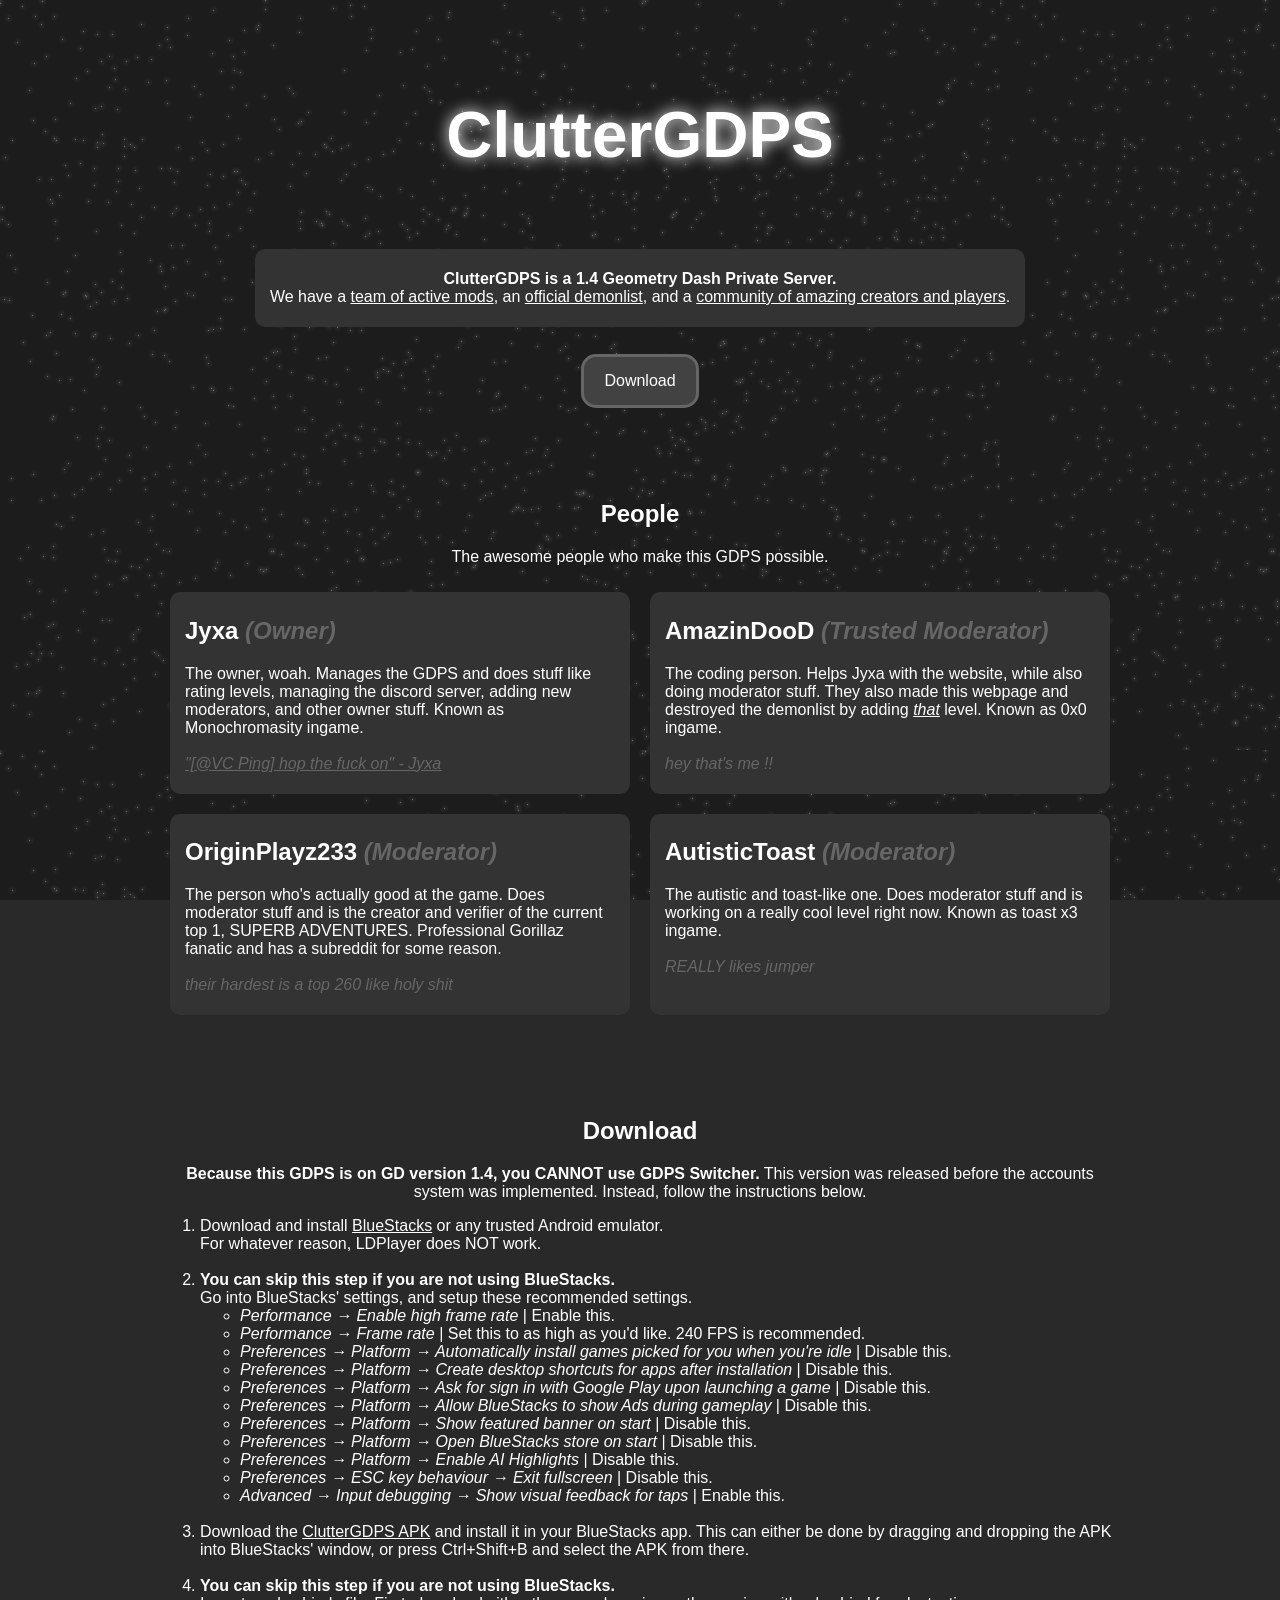
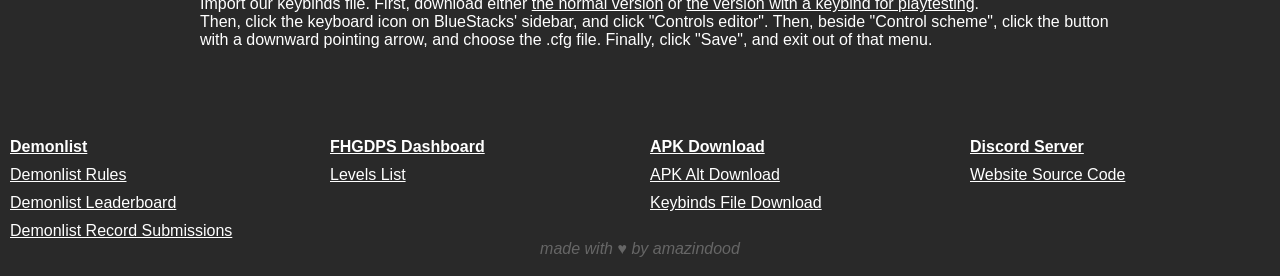
==== index.html @ 800ddb39 "homepage yay" ====
<html lang="en">
<head>
    <meta charset="UTF-8">
    <meta name="viewport" content="width=device-width, initial-scale=1.0">

    <meta property="og:title" content="ClutterGDPS">
    <meta property="og:type" content="website">
    <meta property="og:url" content="https://cluttergdps.vercel.app/">
    <meta property="og:description" content="The official website for ClutterGDPS.">
    <meta property="og:determiner" content="the">
    <meta property="og:locale" content="en_GB">
    <meta property="og:site_name" content="ClutterGDPS">

    <title>ClutterGDPS</title>

    <link rel="stylesheet" href="/style.css" type="text/css">
    <link rel="icon" href="/favicon.png" type="image/png">
    <script defer src="/homepage.js"></script>
</head>
<body>
    <div id="background"></div>
    <div class="centred">
        <h1 id="title">ClutterGDPS</h1>
        <div class="container max-75">
            <p>
                <b>ClutterGDPS is a 1.4 Geometry Dash Private Server.</b><br>
                We have a <a href="#people">team of active mods</a>,
                an <a href="/list">official demonlist</a>,
                and a <a href="/discord">community of amazing creators and players</a>.
            </p>
        </div>
    
        <a href="#download" style="margin-top: 3vh">
            <button>Download</button>
        </a>

        <section id="people">
            <h2>People</h2>
            <p>The awesome people who make this GDPS possible.</p>

            <div class="flex col max-75">
                <div class="flex row grow-contents left-align">
                    <div class="container">
                        <h2>Jyxa <i class="sad">(Owner)</i></h2>
                        <p>
                            The owner, woah. Manages the GDPS and does stuff like rating levels, managing the discord server,
                            adding new moderators, and other owner stuff. Known as Monochromasity ingame.<br><br>
                            <a href="https://discord.com/channels/1560697072888324167/1560697302233129070/1563939340529172523">
                                <i class="sad" style="text-decoration: underline;">"[@VC Ping] hop the fuck on" - Jyxa</i>
                            </a>
                        </p>
                    </div>
                    <div class="container">
                        <h2>AmazinDooD <i class="sad">(Trusted Moderator)</i></h2>
                        <p>
                            The coding person. Helps Jyxa with the website, while also doing moderator stuff. They also made this
                            webpage and destroyed the demonlist by adding <i><a href="/list/?121">that</a></i> level. Known as 0x0 ingame.<br><br>
                            <i class="sad">hey that's me !!</i>
                        </p>
                    </div>
                </div>
                <div class="flex row grow-contents left-align">
                    <div class="container">
                        <h2>OriginPlayz233 <i class="sad">(Moderator)</i></h2>
                        <p>
                            The person who's actually good at the game. Does moderator stuff and is the creator and verifier of the
                            current top 1, SUPERB ADVENTURES. Professional Gorillaz fanatic and has a subreddit for some reason.<br><br>
                            <i class="sad">their hardest is a top 260 like holy shit</i>
                        </p>
                    </div>
                    <div class="container">
                        <h2>AutisticToast <i class="sad">(Moderator)</i></h2>
                        <p>
                            The autistic and toast-like one. Does moderator stuff and is working on a really cool level right now.
                            Known as toast x3 ingame.<br><br>
                            <i class="sad">REALLY likes jumper</i>
                        </p>
                    </div>
                </div>
            </div>
        </section>

        <section id="download" class="max-75">
            <h2>Download</h2>
            <p>
                <b>Because this GDPS is on GD version 1.4, you CANNOT use GDPS Switcher.</b>
                This version was released before the accounts system was implemented.
                Instead, follow the instructions below.<br>
            </p>
            <ol class="left-align">
                <li>
                    Download and install <a href="https://bluestacks.com">BlueStacks</a> or any trusted Android emulator.<br>
                    For whatever reason, LDPlayer does NOT work.
                </li>
                <br>

                <li>
                    <b>You can skip this step if you are not using BlueStacks.</b><br>
                    Go into BlueStacks' settings, and setup these recommended settings.
                    <ul>
                        <li><i>Performance &rarr; Enable high frame rate</i> | Enable this.</li>
                        <li><i>Performance &rarr; Frame rate</i> | Set this to as high as you'd like. 240 FPS is recommended.</li>
                        <li><i>Preferences &rarr; Platform &rarr; Automatically install games picked for you when you're idle</i> | Disable this.</li>
                        <li><i>Preferences &rarr; Platform &rarr; Create desktop shortcuts for apps after installation</i> | Disable this.</li>
                        <li><i>Preferences &rarr; Platform &rarr; Ask for sign in with Google Play upon launching a game</i> | Disable this.</li>
                        <li><i>Preferences &rarr; Platform &rarr; Allow BlueStacks to show Ads during gameplay</i> | Disable this.</li>
                        <li><i>Preferences &rarr; Platform &rarr; Show featured banner on start</i> | Disable this.</li>
                        <li><i>Preferences &rarr; Platform &rarr; Open BlueStacks store on start</i> | Disable this.</li>
                        <li><i>Preferences &rarr; Platform &rarr; Enable AI Highlights</i> | Disable this.</li>
                        <li><i>Preferences &rarr; ESC key behaviour &rarr; Exit fullscreen</i> | Disable this.</li>
                        <li><i>Advanced &rarr; Input debugging &rarr; Show visual feedback for taps</i> | Enable this.</li>
                    </ul>
                </li>
                <br>

                <li>
                    Download the <a href="/ClutterGDPS.apk" download>ClutterGDPS APK</a> and install it in your BlueStacks
                    app. This can either be done by dragging and dropping the APK into BlueStacks' window, or press
                    Ctrl+Shift+B and select the APK from there.
                </li>
                <br>

                <li>
                    <b>You can skip this step if you are not using BlueStacks.</b><br>
                    Import our keybinds file. First, download either <a href="/com.mathieu.cluttergdps0.cfg" download>the normal version</a>
                    or <a href="https://2share.su/B89A3/">the version with a keybind for playtesting</a>.<br>
                    Then, click the keyboard icon on BlueStacks' sidebar, and click "Controls editor".
                    Then, beside "Control scheme", click the button with a downward pointing arrow, and choose the .cfg file.
                    Finally, click "Save", and exit out of that menu.
                </li>
            </ol>
        </section>

        <footer style="background-color: var(--grey-med-dark); width: 100vw; margin-top: 5vh; padding: 2vh 0">
            <div class="flex row grow-contents">
                <div class="left-align flex col">
                    <a href="/list"><b>Demonlist</b></a>
                    <a href="/list/rules">Demonlist Rules</a>
                    <a href="/list/leaderboard">Demonlist Leaderboard</a>
                    <a href="https://forms.gle/d67MCruia6U6k41MA">Demonlist Record Submissions</a>
                </div>
                <div class="left-align flex col">
                    <a href="https://cluttergdps.ps.fhgdps.com/dashboard"><b>FHGDPS Dashboard</b></a>
                    <a href="https://cluttergdps.ps.fhgdps.com/dashboard/stats/levelsList.php">Levels List</a>
                </div>
                <div class="left-align flex col">
                    <a href="/ClutterGDPS.apk" download><b>APK Download</b></a>
                    <a href="https://drive.google.com/uc?export=download&id=1xa6jM6PYxi7sg9_VEIe8YPS39LWRCJLE">APK Alt Download</a>
                    <a href="/com.mathieu.cluttergdps0.cfg" download>Keybinds File Download</a>
                </div>
                <div class="left-align flex col">
                    <a href="/discord"><b>Discord Server</b></a>
                    <a href="https://github.com/Monochromasity/ClutterGDPS">Website Source Code</a>
                </div>
            </div>
            <i class="sad">made with ♥ by amazindood</i>
        </footer>
    </div>
</body>
</html>
---- style.css ----
/* Homepage Styles :P */
@import url("https://api.fonts.coollabs.io/css2?family=Kaushan+Script&display=swap");

:root {
    /* Variables yay */
    --grey-darkest:     #1a1a1a;
    --grey-dark:        #222;
    --grey-med-dark:    #292929;
    --grey-med-light:   #333;
    --grey-light:       #424242;
    --grey-lightest:    #666;
}

body {
    background-color: var(--grey-med-dark);
    margin-bottom: 0
}
#background {
    position: fixed;
    top: 0;
    left: 0;
    width: 100vw;
    height: 100vh;
    background-image: url("/space.png");
    opacity: 0.3;
    z-index: -1;
}
body, button, select, a {
    color: white;
    font-family: "Raleway", sans-serif;
}
a:hover:not(:has(button)) {
    filter: brightness(0.7);
}
button {
    background-color: var(--grey-light);
    border: 3px solid var(--grey-lightest);
    border-radius: 15px;
    padding: 15px 20px;
    cursor: pointer;
    font-size: 1rem;

    &:hover {
        background-color: var(--grey-lightest);
        filter: brightness(1.2)
    }
}

.centred {
    display: flex;
    justify-content: center;
    align-items: center;
    text-align: center;
    flex-direction: column;
}

/* ive just reinvented tailwind havent i */
.flex {
    display: flex;

    &.col {flex-direction: column;}
    &.row {flex-direction: row;}

    & > *:not(.flex) {margin: 10px}
    &.grow-contents > * {flex: 1}
}

.max-75 {max-width: 75vw;}
.min-75 {min-width: 75vw;}

.left-align {text-align: left;}
.centre-align {text-align: center;}
.right-align {text-align: right;}

i.sad {color: var(--grey-lightest)}

footer a {
    margin-bottom: 0 !important;
}

section {margin-top: 8vh}

.container {
    background-color: var(--grey-med-light);
    border-radius: 10px;
    padding: 5px 15px;
}

#title {
    margin-top: 10vh;
    min-height: 12vh;
    font-size: 4rem;
    text-shadow: white 0 0 15px;
}
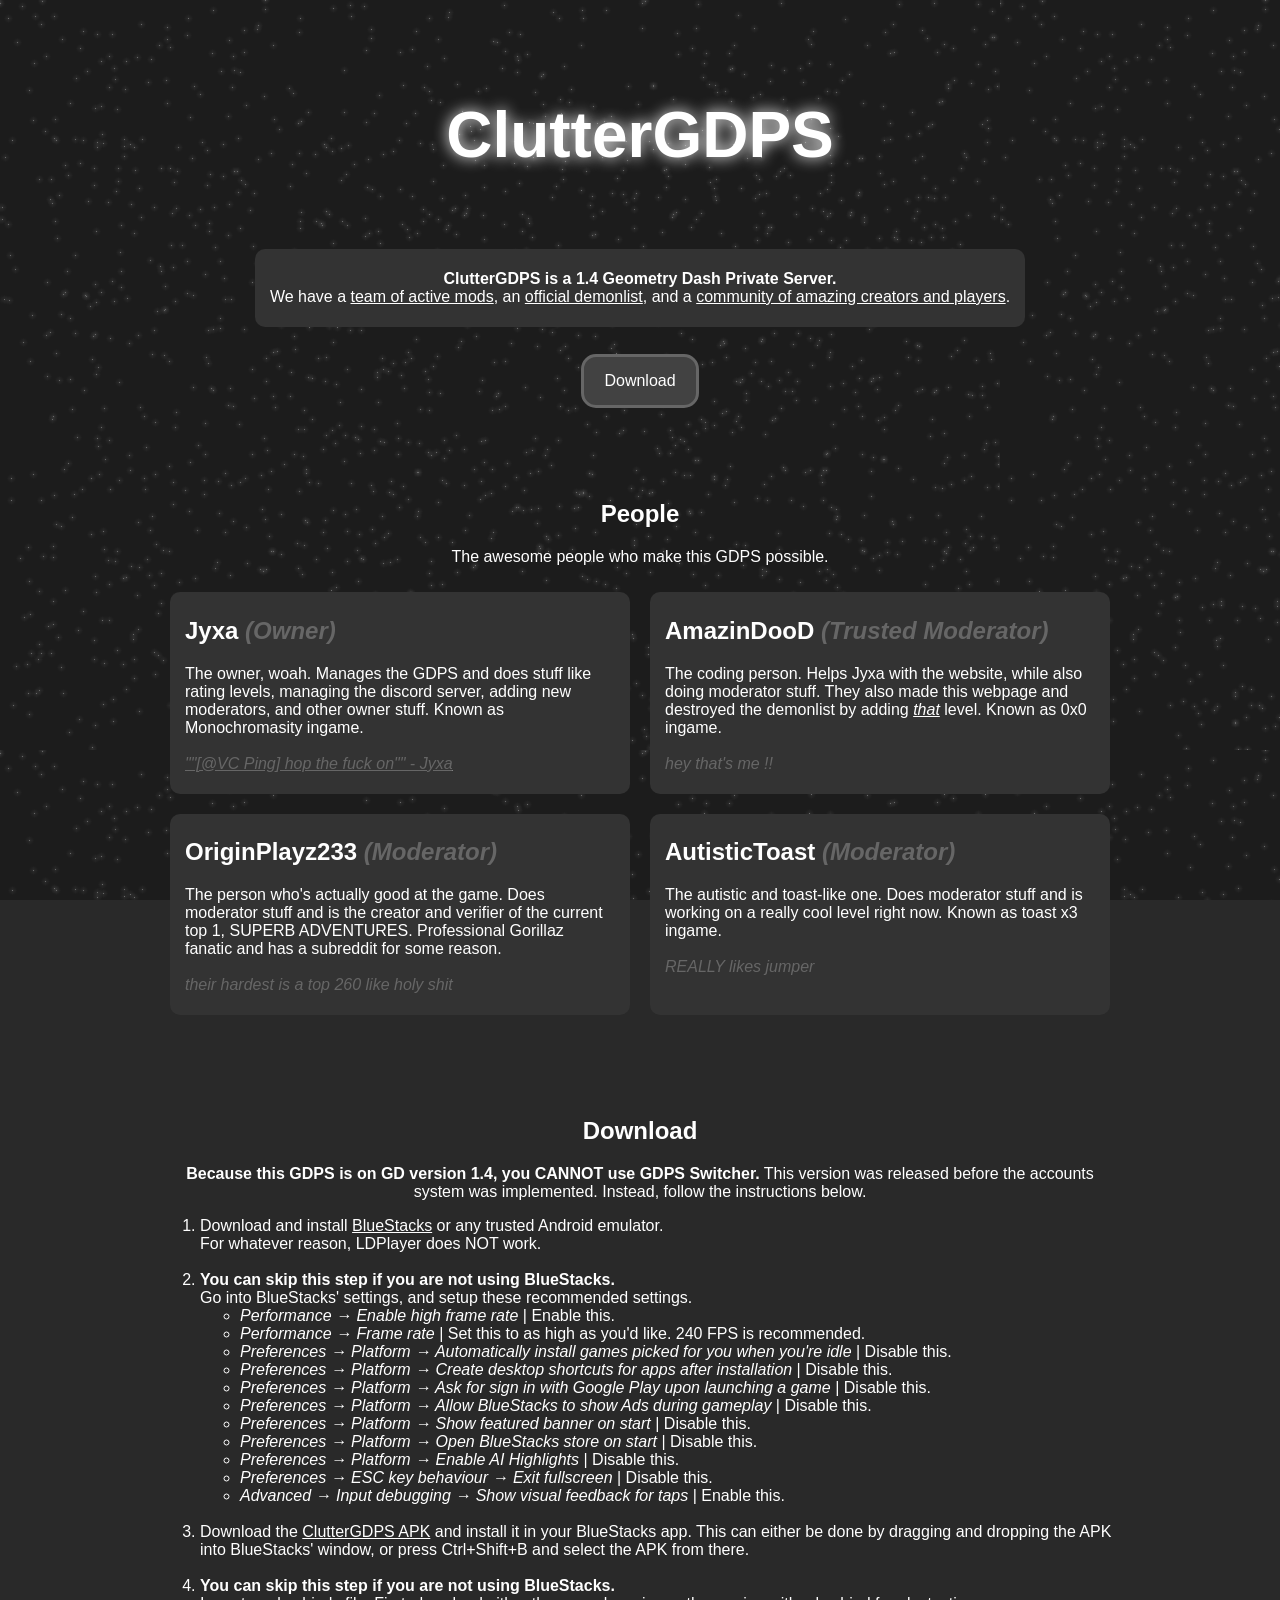
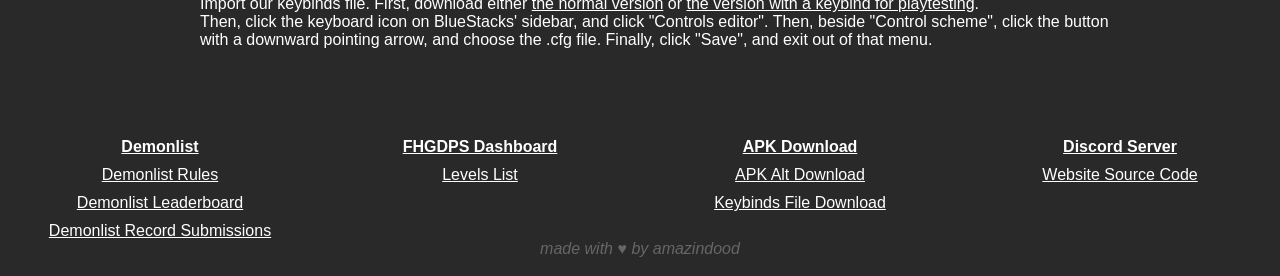
==== commit 465a02ea: "remove left align from the footer links" ====
--- a/index.html
+++ b/index.html
@@ -46,7 +46,7 @@
                             The owner, woah. Manages the GDPS and does stuff like rating levels, managing the discord server,
                             adding new moderators, and other owner stuff. Known as Monochromasity ingame.<br><br>
                             <a href="https://discord.com/channels/1560697072888324167/1560697302233129070/1563939340529172523">
-                                <i class="sad" style="text-decoration: underline;">"[@VC Ping] hop the fuck on" - Jyxa</i>
+                                <i class="sad" style="text-decoration: underline;">""[@VC Ping] hop the fuck on"" - Jyxa</i>
                             </a>
                         </p>
                     </div>
@@ -133,22 +133,22 @@
 
         <footer style="background-color: var(--grey-med-dark); width: 100vw; margin-top: 5vh; padding: 2vh 0">
             <div class="flex row grow-contents">
-                <div class="left-align flex col">
+                <div class="flex col">
                     <a href="/list"><b>Demonlist</b></a>
                     <a href="/list/rules">Demonlist Rules</a>
                     <a href="/list/leaderboard">Demonlist Leaderboard</a>
                     <a href="https://forms.gle/d67MCruia6U6k41MA">Demonlist Record Submissions</a>
                 </div>
-                <div class="left-align flex col">
+                <div class="flex col">
                     <a href="https://cluttergdps.ps.fhgdps.com/dashboard"><b>FHGDPS Dashboard</b></a>
                     <a href="https://cluttergdps.ps.fhgdps.com/dashboard/stats/levelsList.php">Levels List</a>
                 </div>
-                <div class="left-align flex col">
+                <div class="flex col">
                     <a href="/ClutterGDPS.apk" download><b>APK Download</b></a>
                     <a href="https://drive.google.com/uc?export=download&id=1xa6jM6PYxi7sg9_VEIe8YPS39LWRCJLE">APK Alt Download</a>
                     <a href="/com.mathieu.cluttergdps0.cfg" download>Keybinds File Download</a>
                 </div>
-                <div class="left-align flex col">
+                <div class="flex col">
                     <a href="/discord"><b>Discord Server</b></a>
                     <a href="https://github.com/Monochromasity/ClutterGDPS">Website Source Code</a>
                 </div>
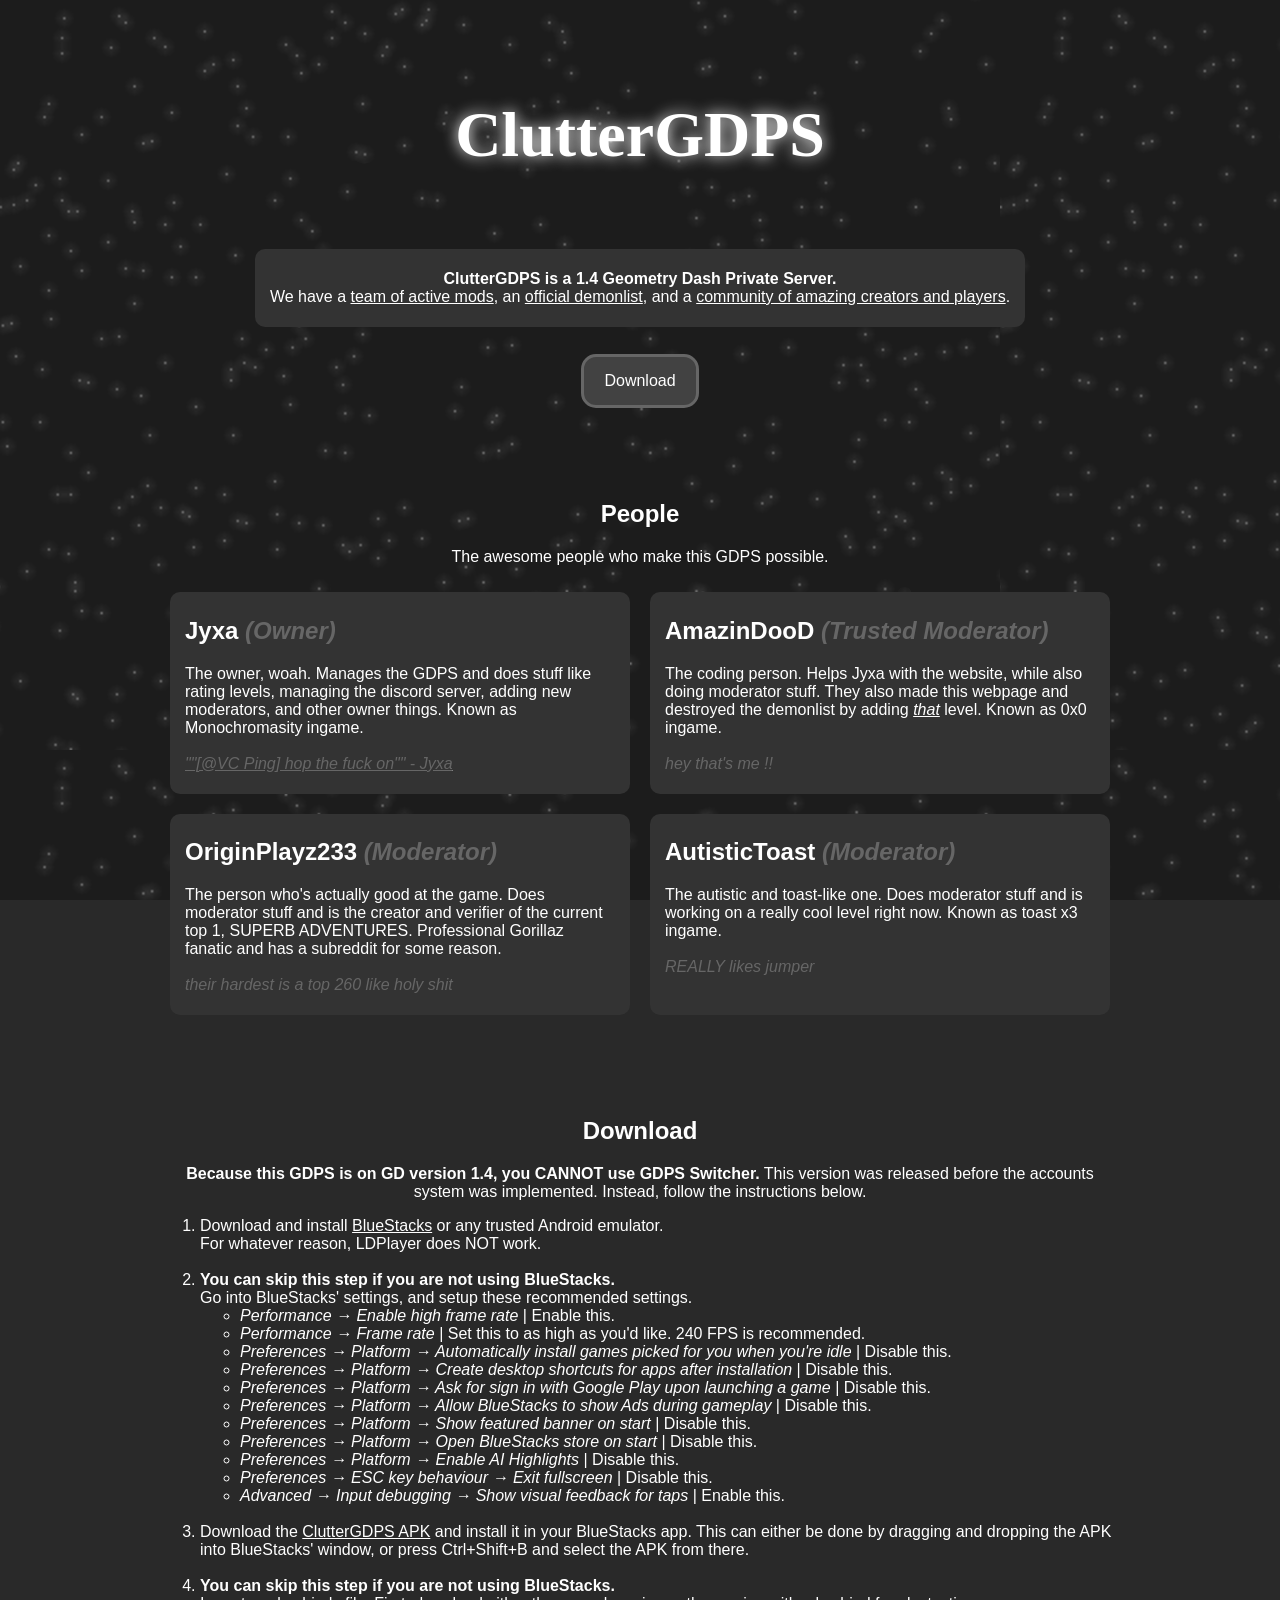
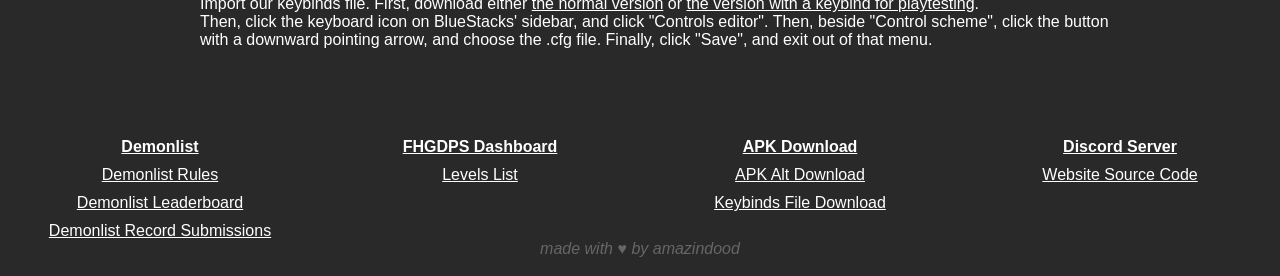
==== commit 29535c3b: "cleanup + random stuff" ====
--- a/index.html
+++ b/index.html
@@ -44,7 +44,7 @@
                         <h2>Jyxa <i class="sad">(Owner)</i></h2>
                         <p>
                             The owner, woah. Manages the GDPS and does stuff like rating levels, managing the discord server,
-                            adding new moderators, and other owner stuff. Known as Monochromasity ingame.<br><br>
+                            adding new moderators, and other owner things. Known as Monochromasity ingame.<br><br>
                             <a href="https://discord.com/channels/1560697072888324167/1560697302233129070/1563939340529172523">
                                 <i class="sad" style="text-decoration: underline;">""[@VC Ping] hop the fuck on"" - Jyxa</i>
                             </a>
--- a/style.css
+++ b/style.css
@@ -1,5 +1,6 @@
 /* Homepage Styles :P */
 @import url("https://api.fonts.coollabs.io/css2?family=Kaushan+Script&display=swap");
+@import url('https://api.fonts.coollabs.io/css2?family=Raleway:ital,wght@0,100..900;1,100..900&display=swap');
 
 :root {
     /* Variables yay */
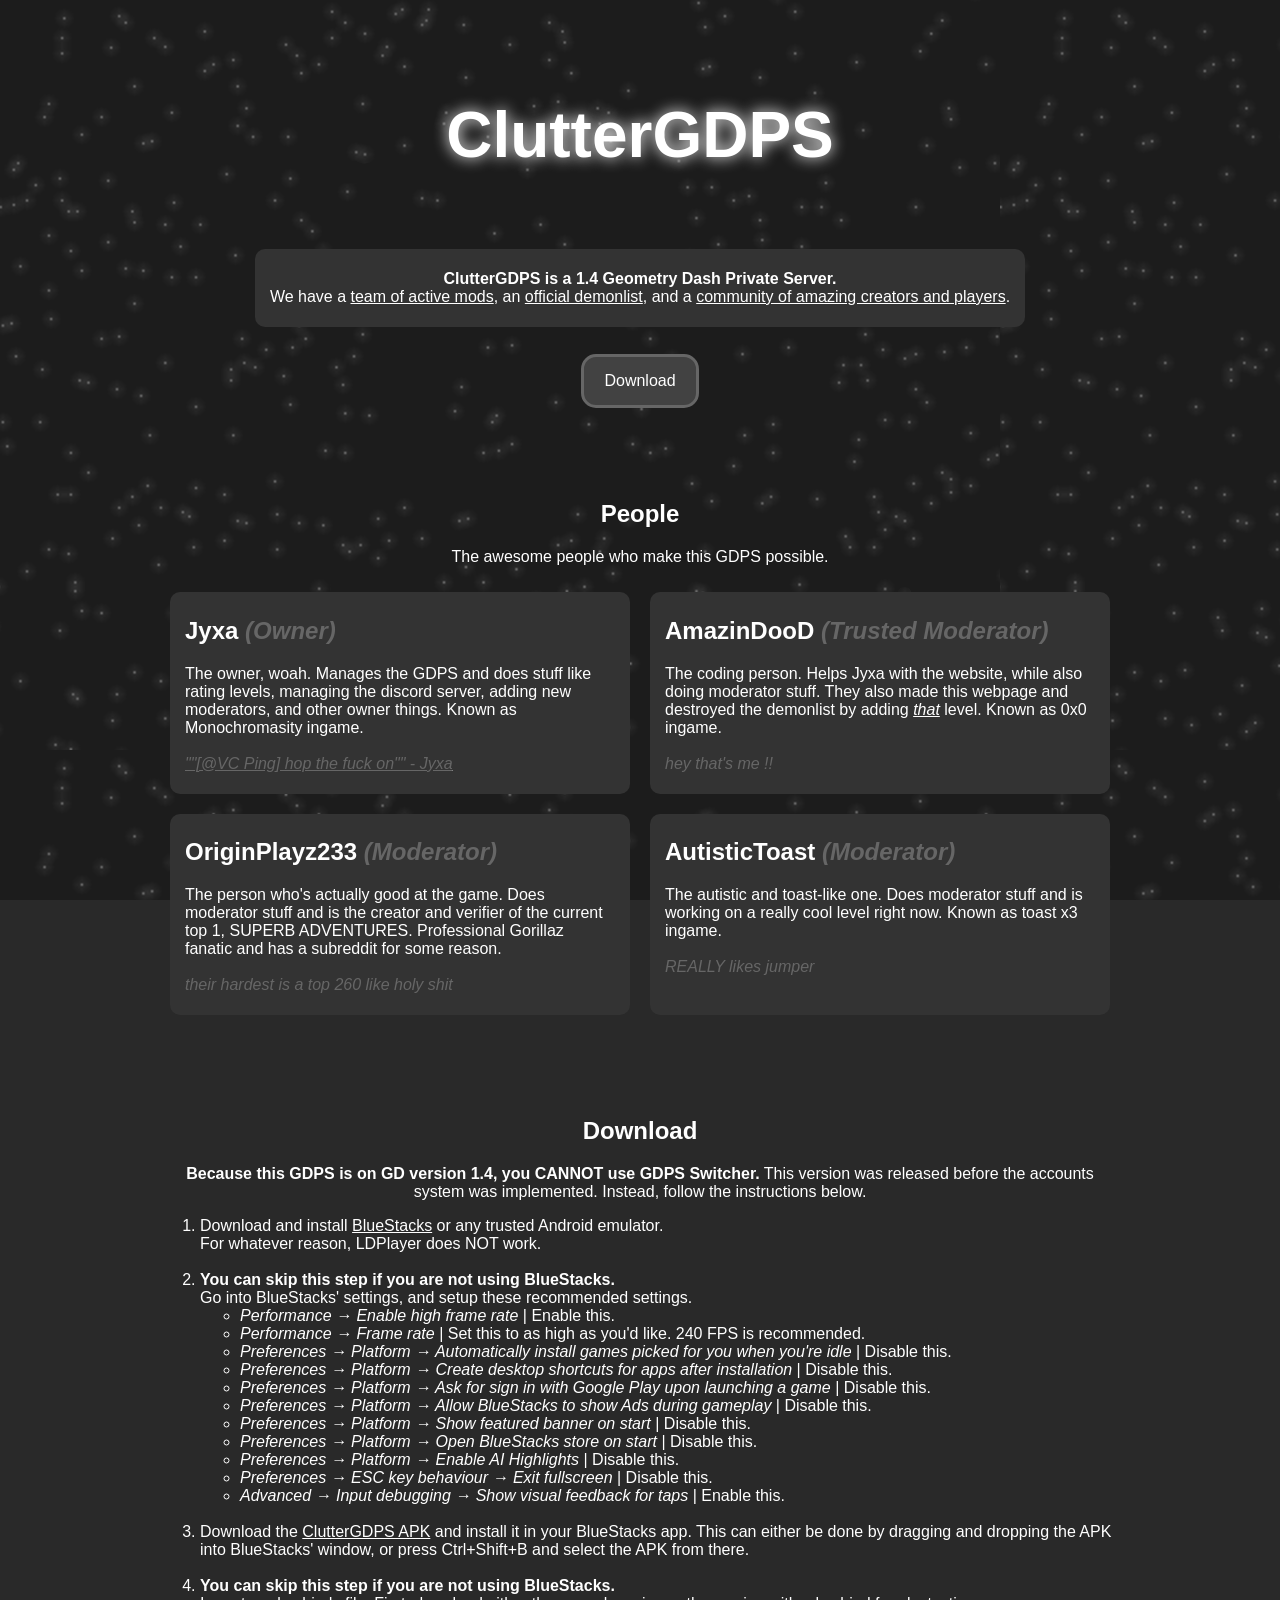
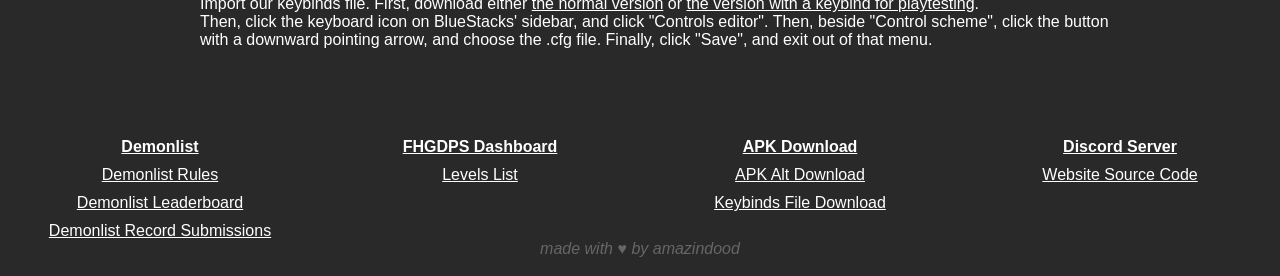
==== commit b22dd821: "opt out of bing's ai training (see https://github.com/ai-robots-txt/ai.robots.txt/blob/main/docs/add" ====
--- a/index.html
+++ b/index.html
@@ -2,6 +2,7 @@
 <head>
     <meta charset="UTF-8">
     <meta name="viewport" content="width=device-width, initial-scale=1.0">
+    <meta name="robots" content="noarchive">
 
     <meta property="og:title" content="ClutterGDPS">
     <meta property="og:type" content="website">
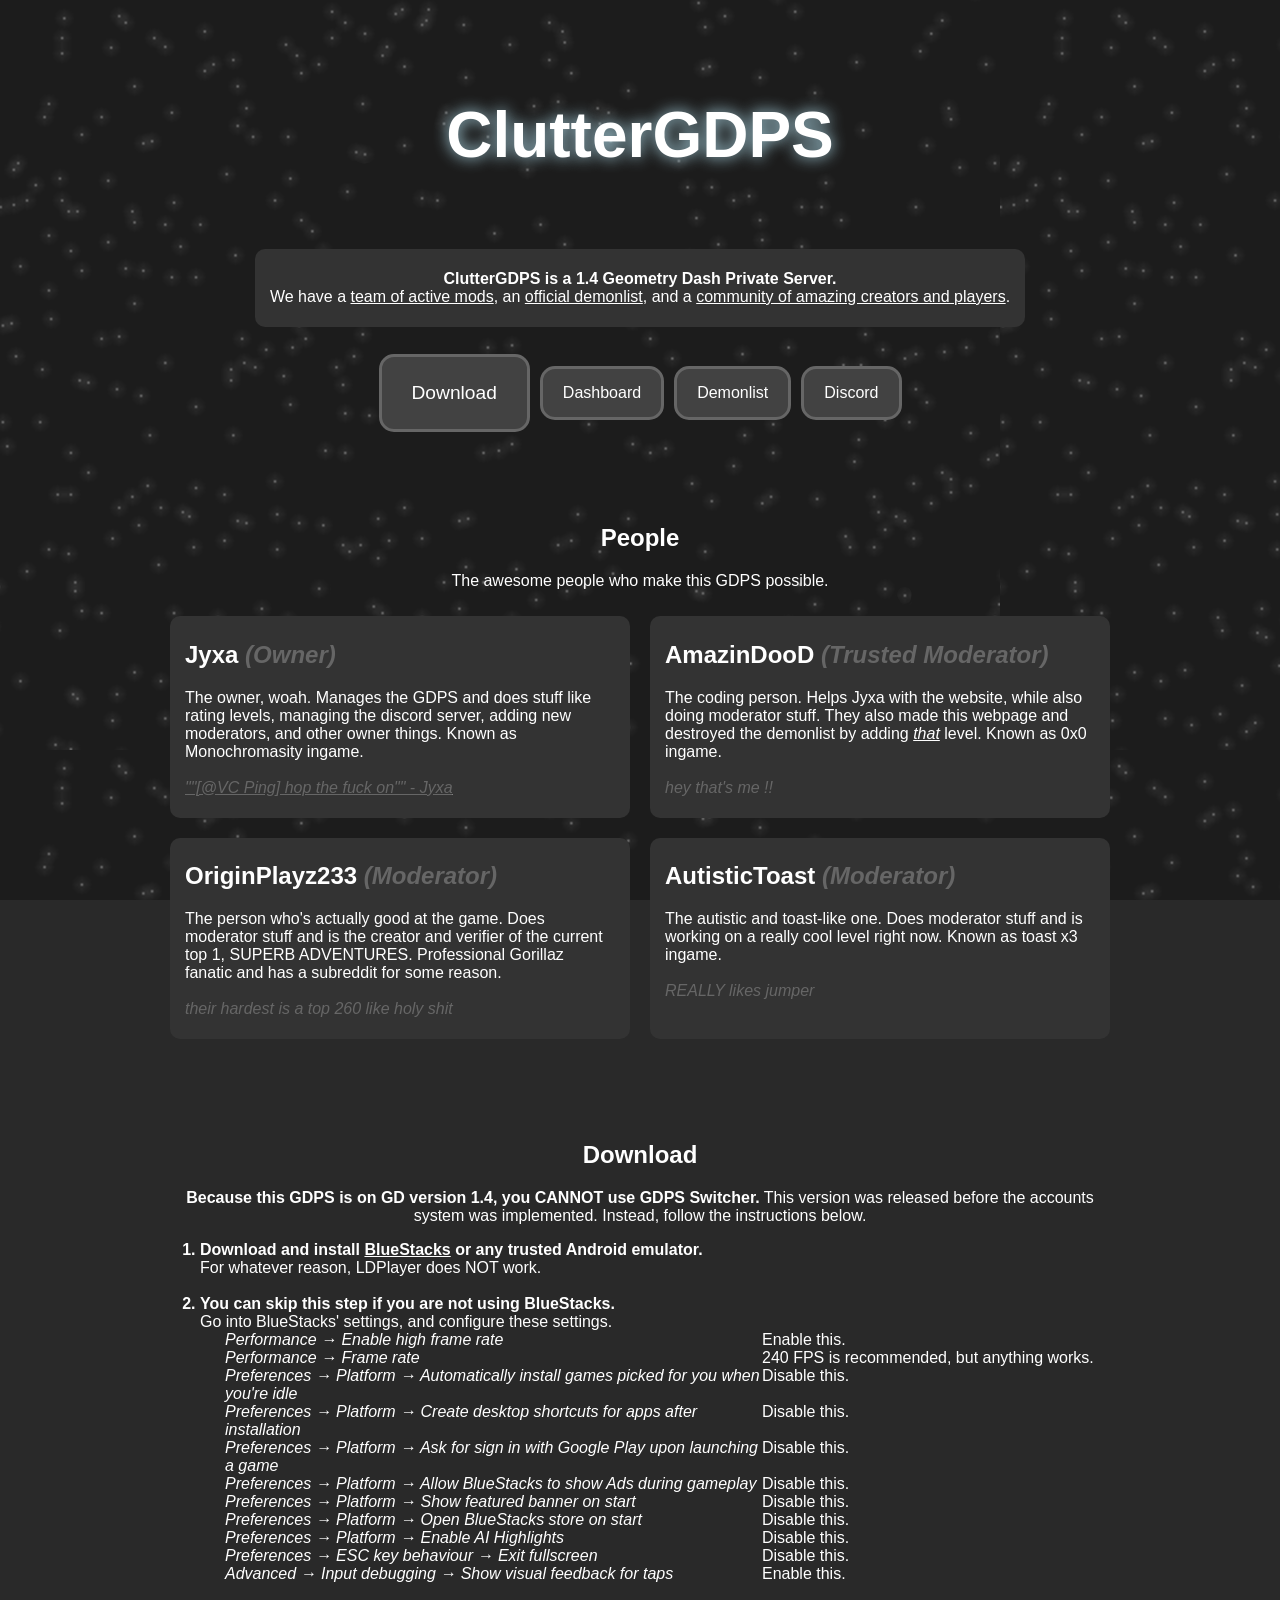
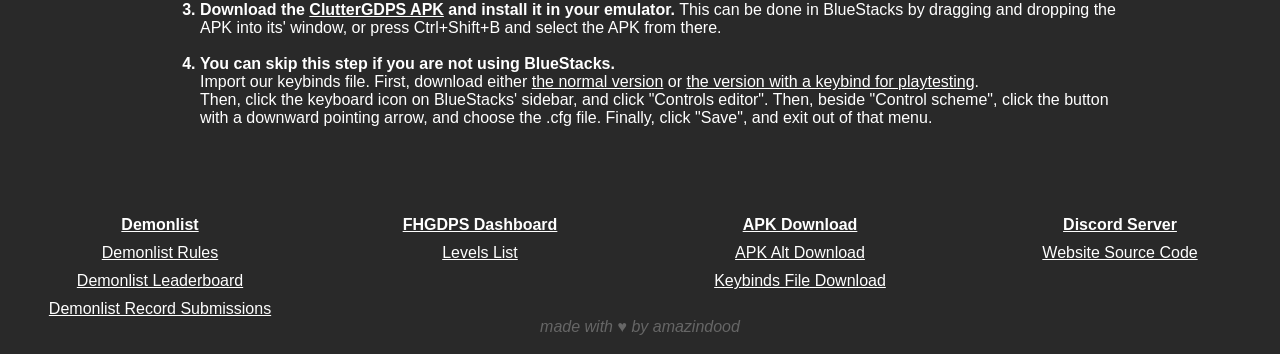
==== commit e4055e1a: "buttons at top of homepage + random stuff" ====
--- a/index.html
+++ b/index.html
@@ -1,3 +1,4 @@
+<!DOCTYPE html>
 <html lang="en">
 <head>
     <meta charset="UTF-8">
@@ -31,9 +32,20 @@
             </p>
         </div>
     
-        <a href="#download" style="margin-top: 3vh">
-            <button>Download</button>
-        </a>
+        <div style="margin-top: 3vh; display: flex; flex-direction: row; align-items: center; gap: 10px">
+            <a href="#download">
+                <button style="padding: 25px 30px; font-size: 1.2rem">Download</button>
+            </a>
+            <a href="https://cluttergdps.ps.fhgdps.com/dashboard">
+                <button>Dashboard</button>
+            </a>
+            <a href="/list/">
+                <button>Demonlist</button>
+            </a>
+            <a href="/discord/">
+                <button>Discord</button>
+            </a>
+        </div>
 
         <section id="people">
             <h2>People</h2>
@@ -90,34 +102,34 @@
             </p>
             <ol class="left-align">
                 <li>
-                    Download and install <a href="https://bluestacks.com">BlueStacks</a> or any trusted Android emulator.<br>
+                    <b>Download and install <a href="https://bluestacks.com">BlueStacks</a> or any trusted Android emulator.</b><br>
                     For whatever reason, LDPlayer does NOT work.
                 </li>
                 <br>
 
                 <li>
                     <b>You can skip this step if you are not using BlueStacks.</b><br>
-                    Go into BlueStacks' settings, and setup these recommended settings.
-                    <ul>
-                        <li><i>Performance &rarr; Enable high frame rate</i> | Enable this.</li>
-                        <li><i>Performance &rarr; Frame rate</i> | Set this to as high as you'd like. 240 FPS is recommended.</li>
-                        <li><i>Preferences &rarr; Platform &rarr; Automatically install games picked for you when you're idle</i> | Disable this.</li>
-                        <li><i>Preferences &rarr; Platform &rarr; Create desktop shortcuts for apps after installation</i> | Disable this.</li>
-                        <li><i>Preferences &rarr; Platform &rarr; Ask for sign in with Google Play upon launching a game</i> | Disable this.</li>
-                        <li><i>Preferences &rarr; Platform &rarr; Allow BlueStacks to show Ads during gameplay</i> | Disable this.</li>
-                        <li><i>Preferences &rarr; Platform &rarr; Show featured banner on start</i> | Disable this.</li>
-                        <li><i>Preferences &rarr; Platform &rarr; Open BlueStacks store on start</i> | Disable this.</li>
-                        <li><i>Preferences &rarr; Platform &rarr; Enable AI Highlights</i> | Disable this.</li>
-                        <li><i>Preferences &rarr; ESC key behaviour &rarr; Exit fullscreen</i> | Disable this.</li>
-                        <li><i>Advanced &rarr; Input debugging &rarr; Show visual feedback for taps</i> | Enable this.</li>
-                    </ul>
+                    Go into BlueStacks' settings, and configure these settings.
+                    <div style="display: grid; grid: auto-flow / 3fr 2fr; margin-left: 25px">
+                        <i>Performance &rarr; Enable high frame rate</i>Enable this.
+                        <i>Performance &rarr; Frame rate</i>240 FPS is recommended, but anything works.
+                        <i>Preferences &rarr; Platform &rarr; Automatically install games picked for you when you're idle</i>Disable this.
+                        <i>Preferences &rarr; Platform &rarr; Create desktop shortcuts for apps after installation</i>Disable this.
+                        <i>Preferences &rarr; Platform &rarr; Ask for sign in with Google Play upon launching a game</i>Disable this.
+                        <i>Preferences &rarr; Platform &rarr; Allow BlueStacks to show Ads during gameplay</i>Disable this.
+                        <i>Preferences &rarr; Platform &rarr; Show featured banner on start</i>Disable this.
+                        <i>Preferences &rarr; Platform &rarr; Open BlueStacks store on start</i>Disable this.
+                        <i>Preferences &rarr; Platform &rarr; Enable AI Highlights</i>Disable this.
+                        <i>Preferences &rarr; ESC key behaviour &rarr; Exit fullscreen</i>Disable this.
+                        <i>Advanced &rarr; Input debugging &rarr; Show visual feedback for taps</i>Enable this.
+                    </div>
                 </li>
                 <br>
 
                 <li>
-                    Download the <a href="/ClutterGDPS.apk" download>ClutterGDPS APK</a> and install it in your BlueStacks
-                    app. This can either be done by dragging and dropping the APK into BlueStacks' window, or press
-                    Ctrl+Shift+B and select the APK from there.
+                    <b>Download the <a href="/ClutterGDPS.apk" download>ClutterGDPS APK</a> and install it in your emulator.</b>
+                    This can be done in BlueStacks by dragging and dropping the APK into its' window, or press Ctrl+Shift+B and
+                    select the APK from there.
                 </li>
                 <br>
 
--- a/style.css
+++ b/style.css
@@ -91,5 +91,7 @@
     margin-top: 10vh;
     min-height: 12vh;
     font-size: 4rem;
-    text-shadow: white 0 0 15px;
-}+    text-shadow: lightblue 0 0 15px;
+}
+
+li::marker {font-weight: bold;}
